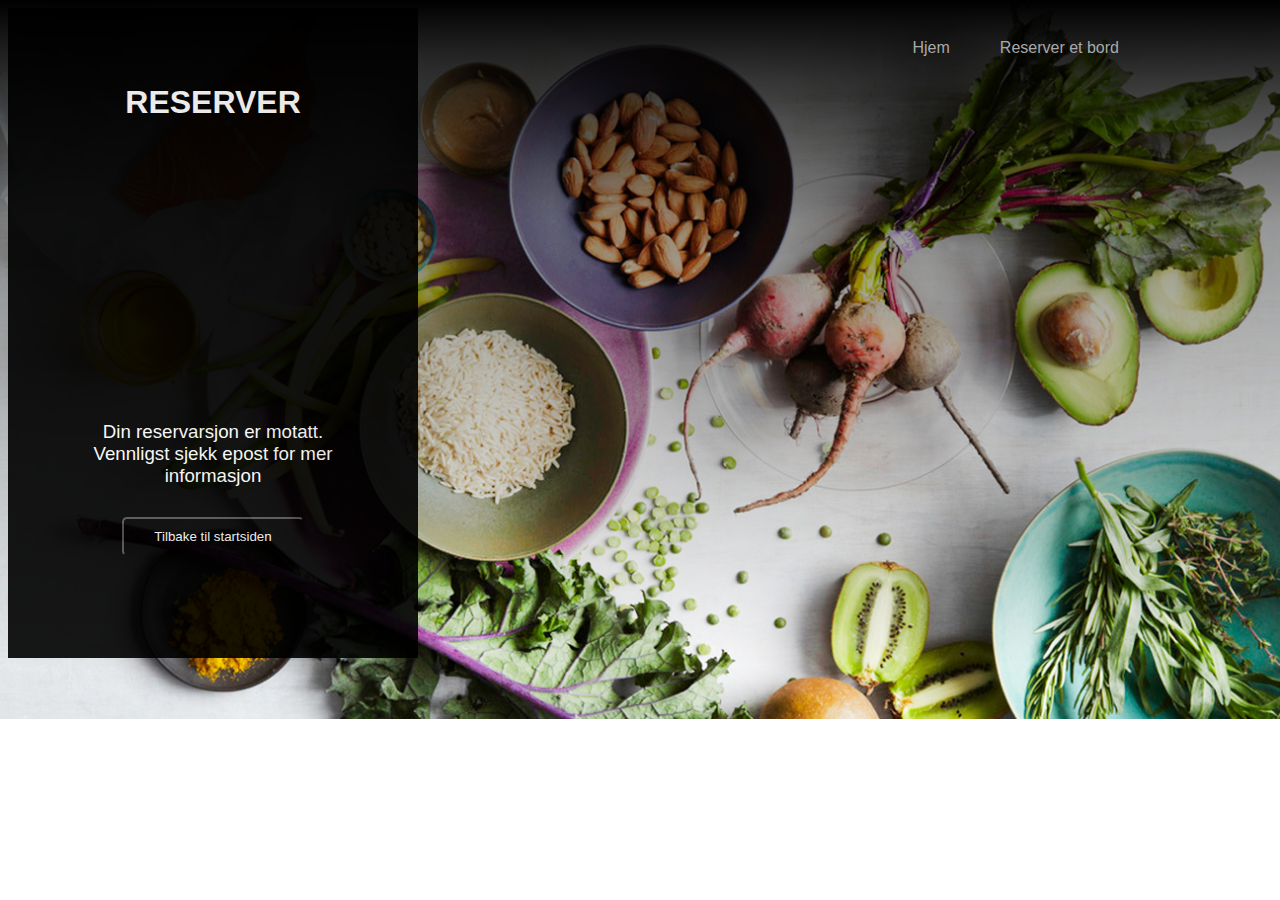
==== info.html @ 3c8777a3 "Final" ====
<!DOCTYPE html>
<html lang="no">

<head>
    <meta charset="UTF-8">
    <meta name="viewport" content="width=device-width, initial-scale=1.0">
    <title>Freaky Friday</title>
    <link rel="stylesheet" href="css/stylesheet.css">
</head>

<body>
    <div class="container">
        <div class="overlay"></div>
        <div class="meny">
            <ul>
                <li class="knapper"><a href="index.html">Hjem</a></li>
                <li class="knapper"><a href="reserver.html">Reserver et bord</a></li>
            </ul>
        </div>
        <div class="main">
            <h1>Reserver</h1>

            <h3>Din reservarsjon er motatt. Vennligst sjekk epost for mer informasjon</h3>
            <button><a href="index.html">Tilbake til startsiden</a></button>
        </div>

</body>

</html>
---- css/stylesheet.css ----
body{
    font-family: Halvetica Neue, Helvetica, Arial, sans-serif;
    color: white;
    background:linear-gradient(rgba(0,0,0,6), rgba(0,0,0,0.4), rgba(0,0,0,0.2), rgba(0,0,0,0)), url("../medie/bakgrunnsbilde.jpg");
    background-repeat: no-repeat;
    background-size: cover;
    width: auto;
    height: auto;
}

.meny{
    width: auto;
    float: right;
    margin-right: 10vw;
    margin-top: 15px;
}

.meny ul{
    list-style-type: none;
}

.knapper{
    float: left;
}

.knapper a{
    color: darkgray;
    padding: 12px 25px;
    text-decoration: none;
    border-radius: 5px;
}

.knapper a:hover{
    color: white;
    background-color: green;
}

.main{
    width: 300px;
    height: 540px;
    background-color: black;
    opacity: 0.9;
    padding: 55px;
    text-align: center;
}

.main h1{
    text-transform: uppercase;
    font-weight: 100px;
}

.main p{
    text-align: justify;
    color: darkgray;
    font-weight: normal;
    width: 300px;
    position: absolute;
}

.main h2{
    text-align: center;
    font-weight: normal;
    margin: 10px;
    margin-top: 100%;
}

.main button{
    background-color: black;
    padding: 10px;
    margin-top: 10px;
    padding-left: 30px;
    padding-right: 30px;
    text-align: center;
    float: center;
    border-radius: 5px;
}

.main button a{
    color: white;
    text-decoration: none;
}

.main button:hover{
    background-color: green;
    cursor: pointer;
}

.form__item{
    display: flex;
    flex-direction: column;
}

.form__item > * {
    align-self: flex-start;
}

.form__label{
    font-weight: 600;
    padding: 10px 0;
    margin: 50px;
}

.form__input{
    -webkit-appearance: none;
    height: 50px;
    width: 300px;

    padding: 10px;
    font-size: 18px;
    font-family: sans-serif;

    outline: none;
    border: 1px solid #dddddd;
    border-radius: 5px;
    background: #f9f9f9;
}

form button{
    color: white;
}

.main h3{
    text-align: center;
    font-weight: normal;
    margin: 20px;
    margin-top: 100%;
}
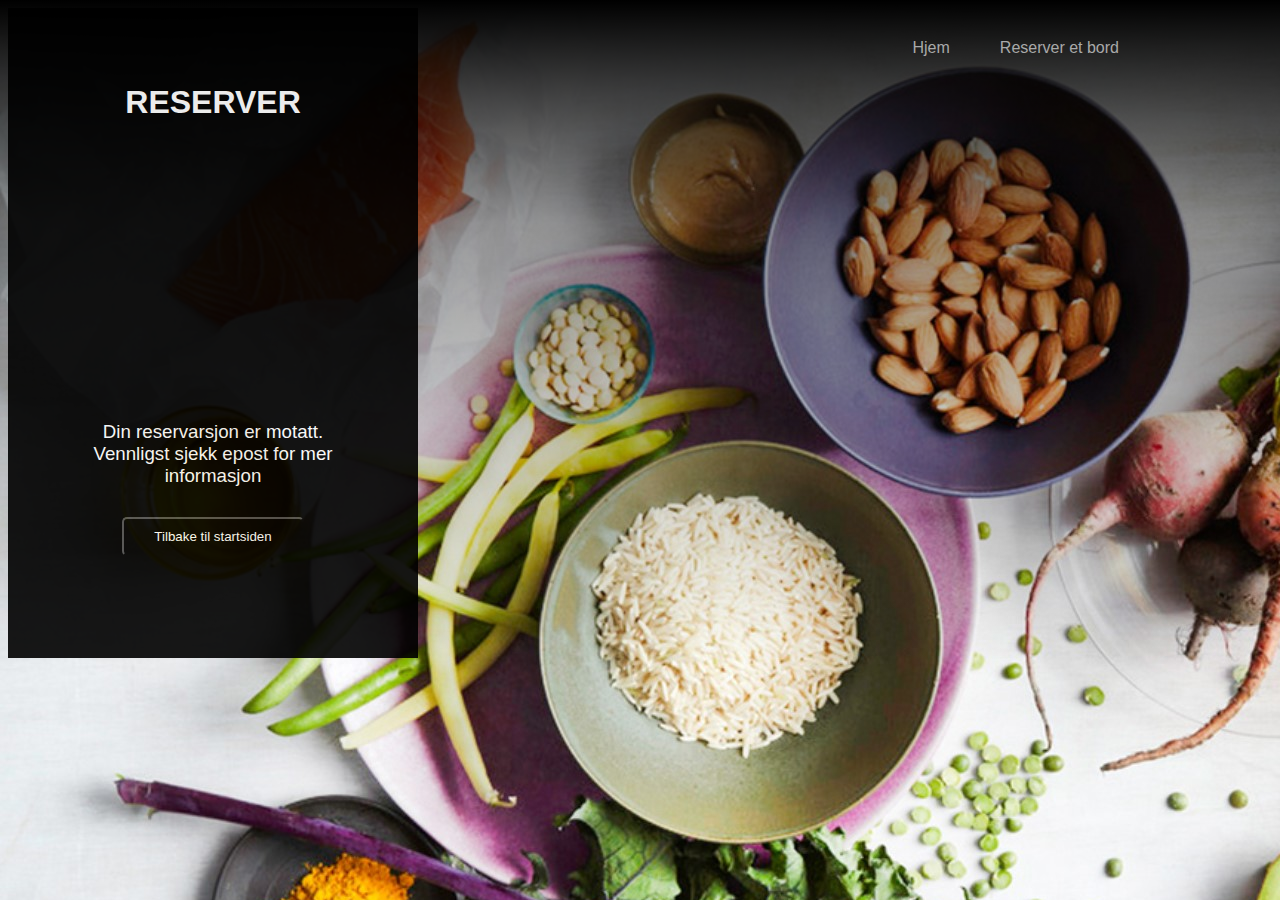
==== commit 22975f6d: "Final v2" ====
--- a/info.html
+++ b/info.html
@@ -21,7 +21,7 @@
             <h1>Reserver</h1>
 
             <h3>Din reservarsjon er motatt. Vennligst sjekk epost for mer informasjon</h3>
-            <button><a href="index.html">Tilbake til startsiden</a></button>
+            <a href="index.html"><button>Tilbake til startsiden</button></a>
         </div>
 
 </body>
--- a/css/stylesheet.css
+++ b/css/stylesheet.css
@@ -3,9 +3,6 @@
     color: white;
     background:linear-gradient(rgba(0,0,0,6), rgba(0,0,0,0.4), rgba(0,0,0,0.2), rgba(0,0,0,0)), url("../medie/bakgrunnsbilde.jpg");
     background-repeat: no-repeat;
-    background-size: cover;
-    width: auto;
-    height: auto;
 }
 
 .meny{
@@ -65,14 +62,15 @@
 }
 
 .main button{
+    color: white;
     background-color: black;
+    text-align: center;
+    float: center;
+    border-radius: 5px;
     padding: 10px;
     margin-top: 10px;
     padding-left: 30px;
     padding-right: 30px;
-    text-align: center;
-    float: center;
-    border-radius: 5px;
 }
 
 .main button a{
